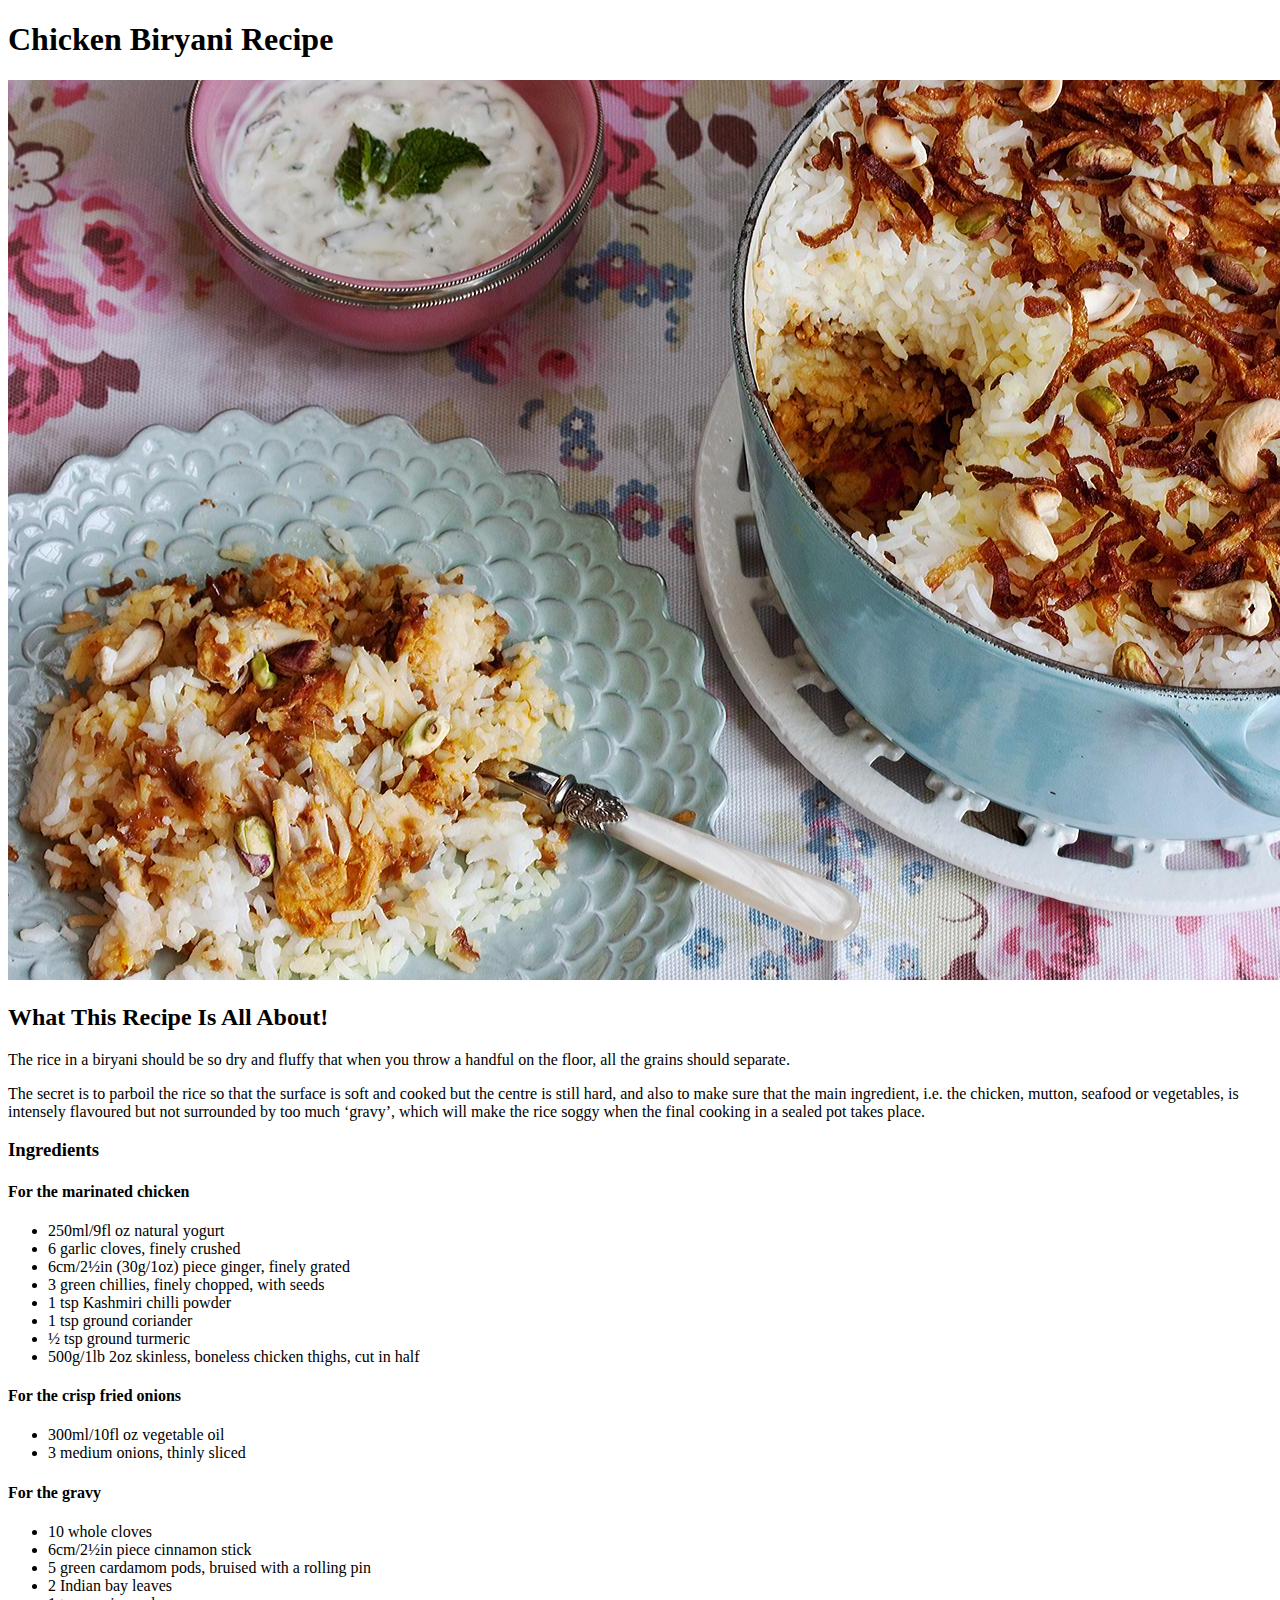
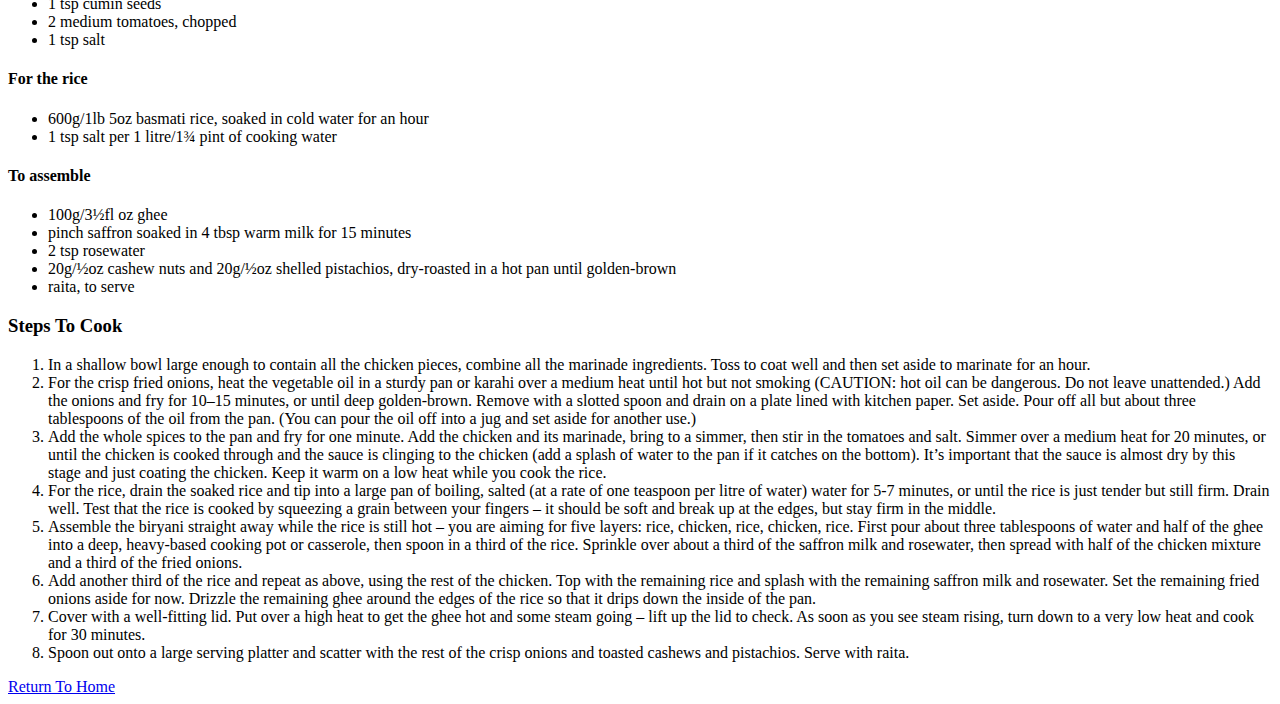
==== recipes/chicken-biryani.html @ 024196a3 "Completed the Chicken Biryani recipe and modified the index to link to the recipe and put all recipe" ====
<!DOCTYPE html>
<html>
    <head>
        <title>Chicken Biryani Recipe</title>
        <meta charset="UTF-8">
    </head>

    <body>
        <h1>Chicken Biryani Recipe</h1>

        <img src="../images/chicken-biryani.jpg">

        <h2>What This Recipe Is All About!</h2>
        <p>The rice in a biryani should be so dry and fluffy that when you throw a handful on the floor, all the grains should separate.</p>
        <p>The secret is to parboil the rice so that the surface is soft and cooked but the centre is still hard, and also to make sure that the main ingredient, i.e. the chicken, mutton, seafood or vegetables, is intensely flavoured but not surrounded by too much ‘gravy’, which will make the rice soggy when the final cooking in a sealed pot takes place.</p>

        <h3>Ingredients</h3>
        <h4>For the marinated chicken</h4>
            <ul>
                <li>250ml/9fl oz natural yogurt</li>
                <li>6 garlic cloves, finely crushed</li>
                <li>6cm/2½in (30g/1oz) piece ginger, finely grated</li>
                <li>3 green chillies, finely chopped, with seeds</li>
                <li>1 tsp Kashmiri chilli powder</li>
                <li>1 tsp ground coriander</li>
                <li>½ tsp ground turmeric</li>
                <li>500g/1lb 2oz skinless, boneless chicken thighs, cut in half</li>
            </ul>
        <h4>For the crisp fried onions</h4>
            <ul>
                <li>300ml/10fl oz vegetable oil</li>
                <li>3 medium onions, thinly sliced</li>
            </ul>
        <h4>For the gravy</h4>
            <ul>
                <li>10 whole cloves</li>
                <li>6cm/2½in piece cinnamon stick</li>
                <li>5 green cardamom pods, bruised with a rolling pin</li>
                <li>2 Indian bay leaves</li>
                <li>1 tsp cumin seeds</li>
                <li>2 medium tomatoes, chopped</li>
                <li>1 tsp salt</li>
            </ul>
        <h4>For the rice</h4>
            <ul>
                <li>600g/1lb 5oz basmati rice, soaked in cold water for an hour</li>
                <li>1 tsp salt per 1 litre/1¾ pint of cooking water</li>
            </ul>
        <h4>To assemble</h4>
            <ul>
                <li>100g/3½fl oz ghee</li>
                <li>pinch saffron soaked in 4 tbsp warm milk for 15 minutes</li>
                <li>2 tsp rosewater</li>
                <li>20g/½oz cashew nuts and 20g/½oz shelled pistachios, dry-roasted in a hot pan until golden-brown</li>
                <li>raita, to serve</li>
            </ul>

        <h3>Steps To Cook</h3>
            <ol>
                <li>In a shallow bowl large enough to contain all the chicken pieces, combine all the marinade ingredients. Toss to coat well and then set aside to marinate for an hour.</li>
                <li>For the crisp fried onions, heat the vegetable oil in a sturdy pan or karahi over a medium heat until hot but not smoking (CAUTION: hot oil can be dangerous. Do not leave unattended.) Add the onions and fry for 10–15 minutes, or until deep golden-brown. Remove with a slotted spoon and drain on a plate lined with kitchen paper. Set aside. Pour off all but about three tablespoons of the oil from the pan. (You can pour the oil off into a jug and set aside for another use.)</li>
                <li>Add the whole spices to the pan and fry for one minute. Add the chicken and its marinade, bring to a simmer, then stir in the tomatoes and salt. Simmer over a medium heat for 20 minutes, or until the chicken is cooked through and the sauce is clinging to the chicken (add a splash of water to the pan if it catches on the bottom). It’s important that the sauce is almost dry by this stage and just coating the chicken. Keep it warm on a low heat while you cook the rice.</li>
                <li>For the rice, drain the soaked rice and tip into a large pan of boiling, salted (at a rate of one teaspoon per litre of water) water for 5-7 minutes, or until the rice is just tender but still firm. Drain well. Test that the rice is cooked by squeezing a grain between your fingers – it should be soft and break up at the edges, but stay firm in the middle.</li>
                <li>Assemble the biryani straight away while the rice is still hot – you are aiming for five layers: rice, chicken, rice, chicken, rice. First pour about three tablespoons of water and half of the ghee into a deep, heavy-based cooking pot or casserole, then spoon in a third of the rice. Sprinkle over about a third of the saffron milk and rosewater, then spread with half of the chicken mixture and a third of the fried onions.</li>
                <li>Add another third of the rice and repeat as above, using the rest of the chicken. Top with the remaining rice and splash with the remaining saffron milk and rosewater. Set the remaining fried onions aside for now. Drizzle the remaining ghee around the edges of the rice so that it drips down the inside of the pan.</li>
                <li>Cover with a well-fitting lid. Put over a high heat to get the ghee hot and some steam going – lift up the lid to check. As soon as you see steam rising, turn down to a very low heat and cook for 30 minutes.</li>
                <li>Spoon out onto a large serving platter and scatter with the rest of the crisp onions and toasted cashews and pistachios. Serve with raita.</li>
            </ol>
        
        <a href="../index.html">Return To Home</a>
    </body>
</html>
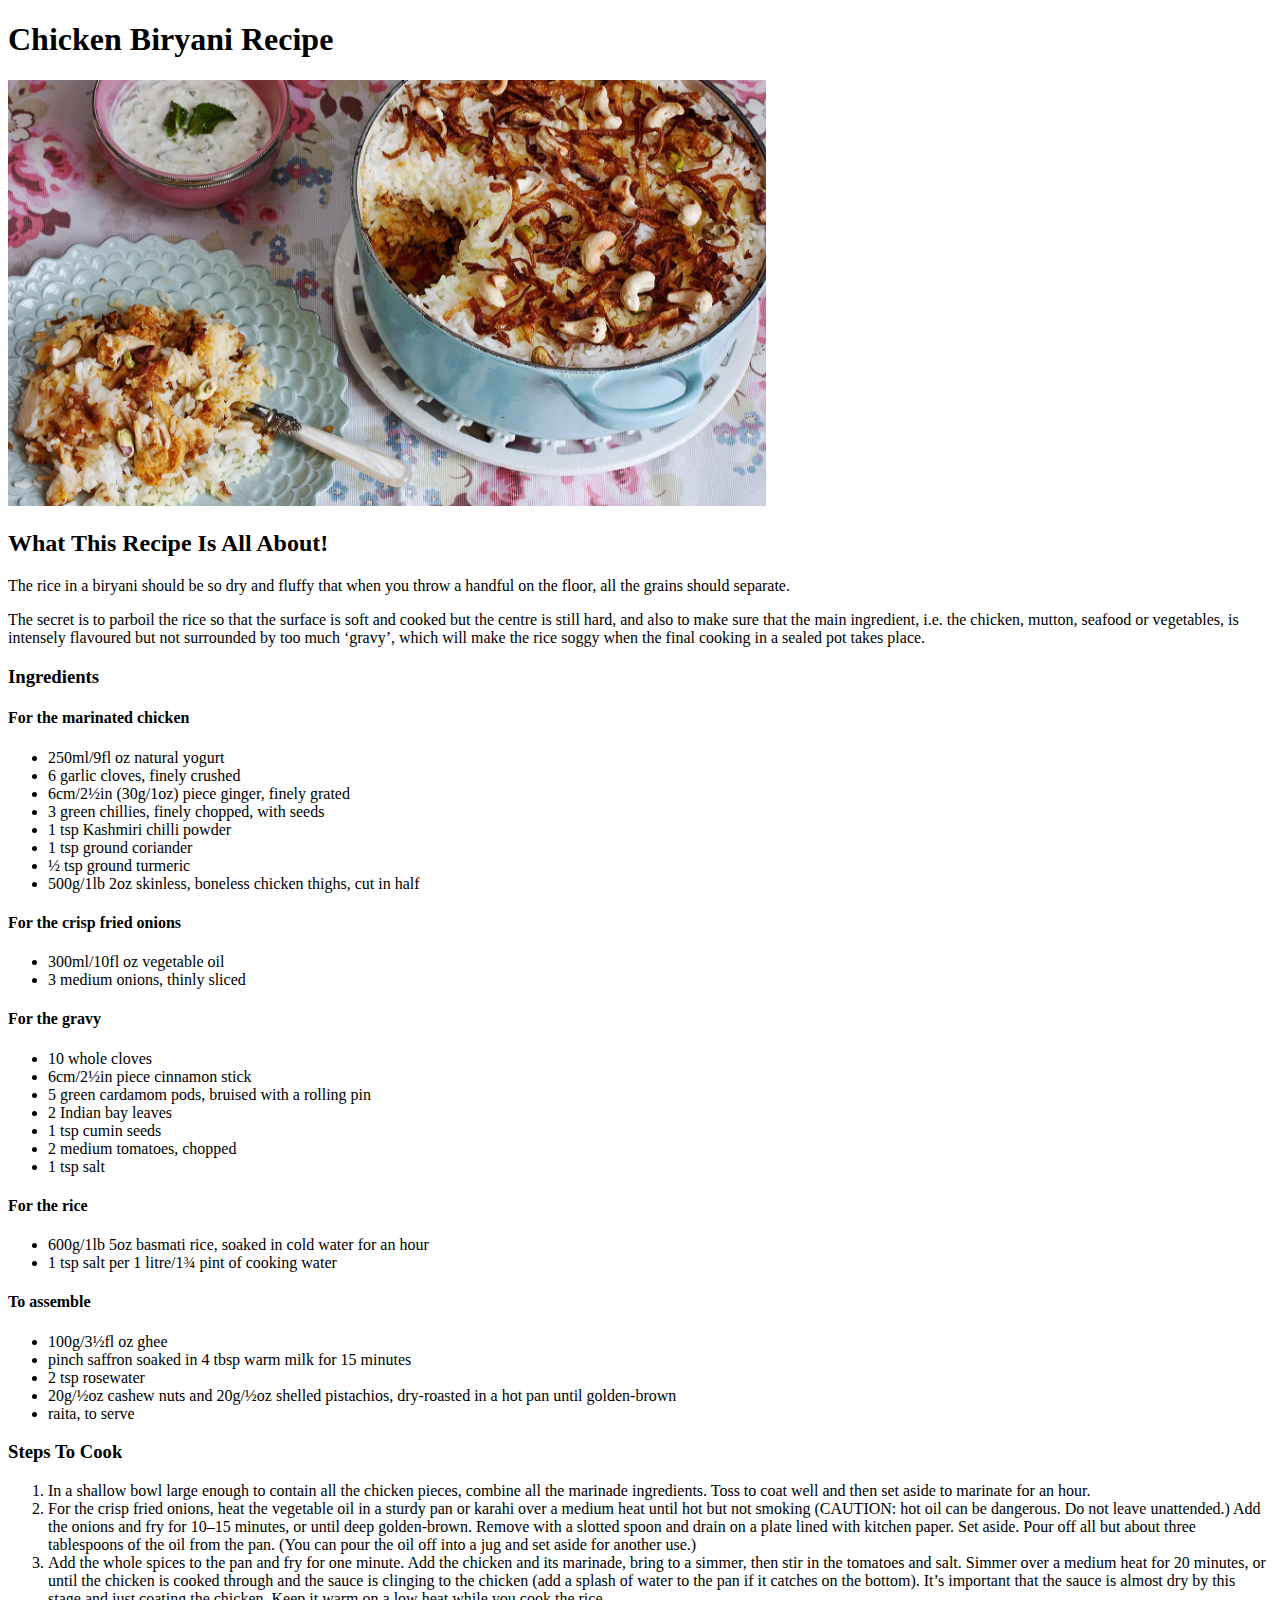
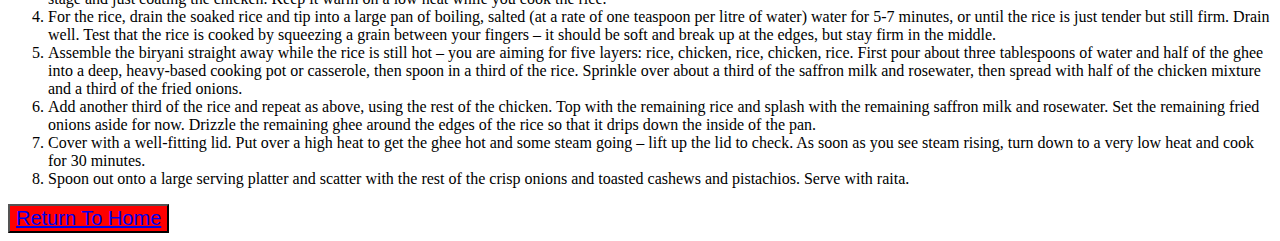
==== commit 7ccaefc8: "Added CSS styles file and styled image sizes and return to home to as a button" ====
--- a/recipes/chicken-biryani.html
+++ b/recipes/chicken-biryani.html
@@ -3,12 +3,13 @@
     <head>
         <title>Chicken Biryani Recipe</title>
         <meta charset="UTF-8">
+        <link rel="stylesheet" href="../styles.css">
     </head>
 
     <body>
         <h1>Chicken Biryani Recipe</h1>
 
-        <img src="../images/chicken-biryani.jpg">
+        <img src="../images/chicken-biryani.jpg" class=biryani>
 
         <h2>What This Recipe Is All About!</h2>
         <p>The rice in a biryani should be so dry and fluffy that when you throw a handful on the floor, all the grains should separate.</p>
@@ -67,6 +68,6 @@
                 <li>Spoon out onto a large serving platter and scatter with the rest of the crisp onions and toasted cashews and pistachios. Serve with raita.</li>
             </ol>
         
-        <a href="../index.html">Return To Home</a>
+        <button class=home><a href="../index.html" >Return To Home</a></button>
     </body>
 </html>--- a/styles.css
+++ b/styles.css
@@ -0,0 +1,13 @@
+.food,
+.pizza,
+.wings,
+.biryani  {
+    height: auto;
+    width: 60%;
+}
+
+.home {
+    color: #ffffff;
+    background-color: red;
+    font-size: 20px;
+}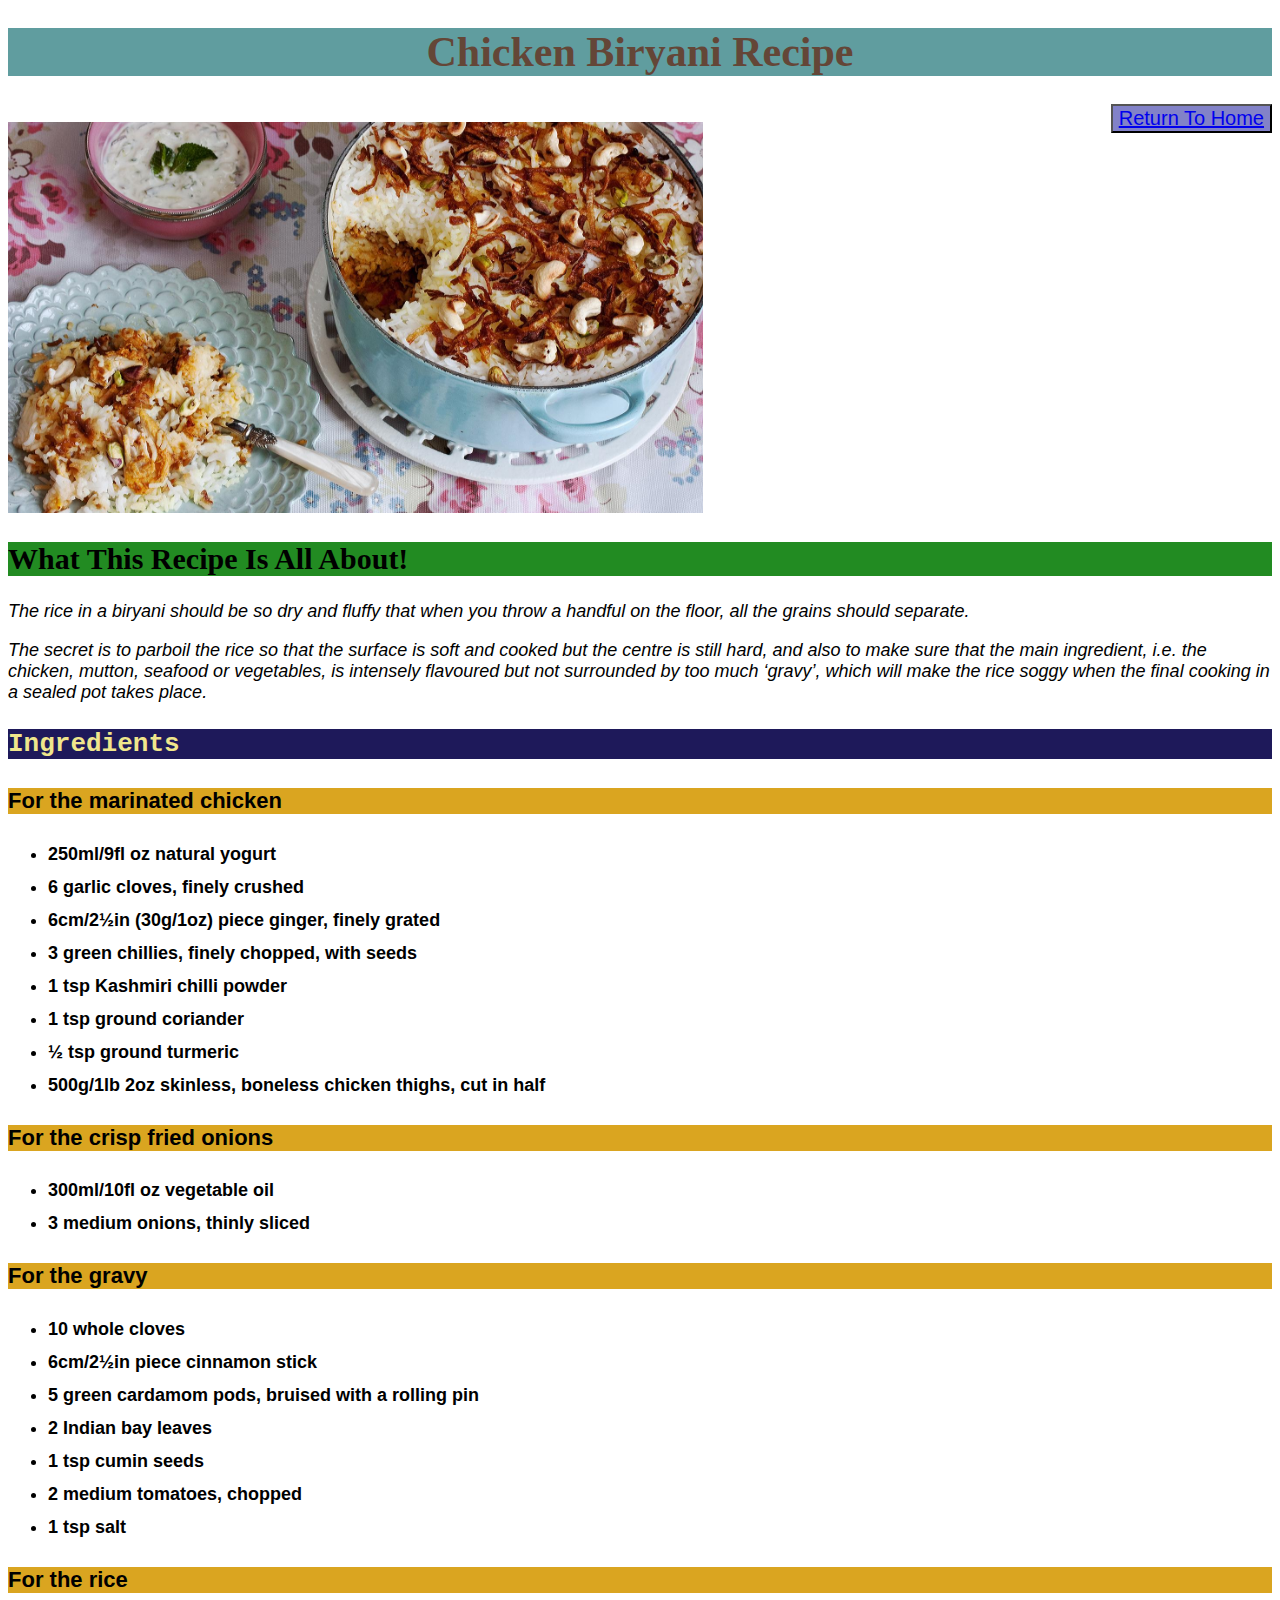
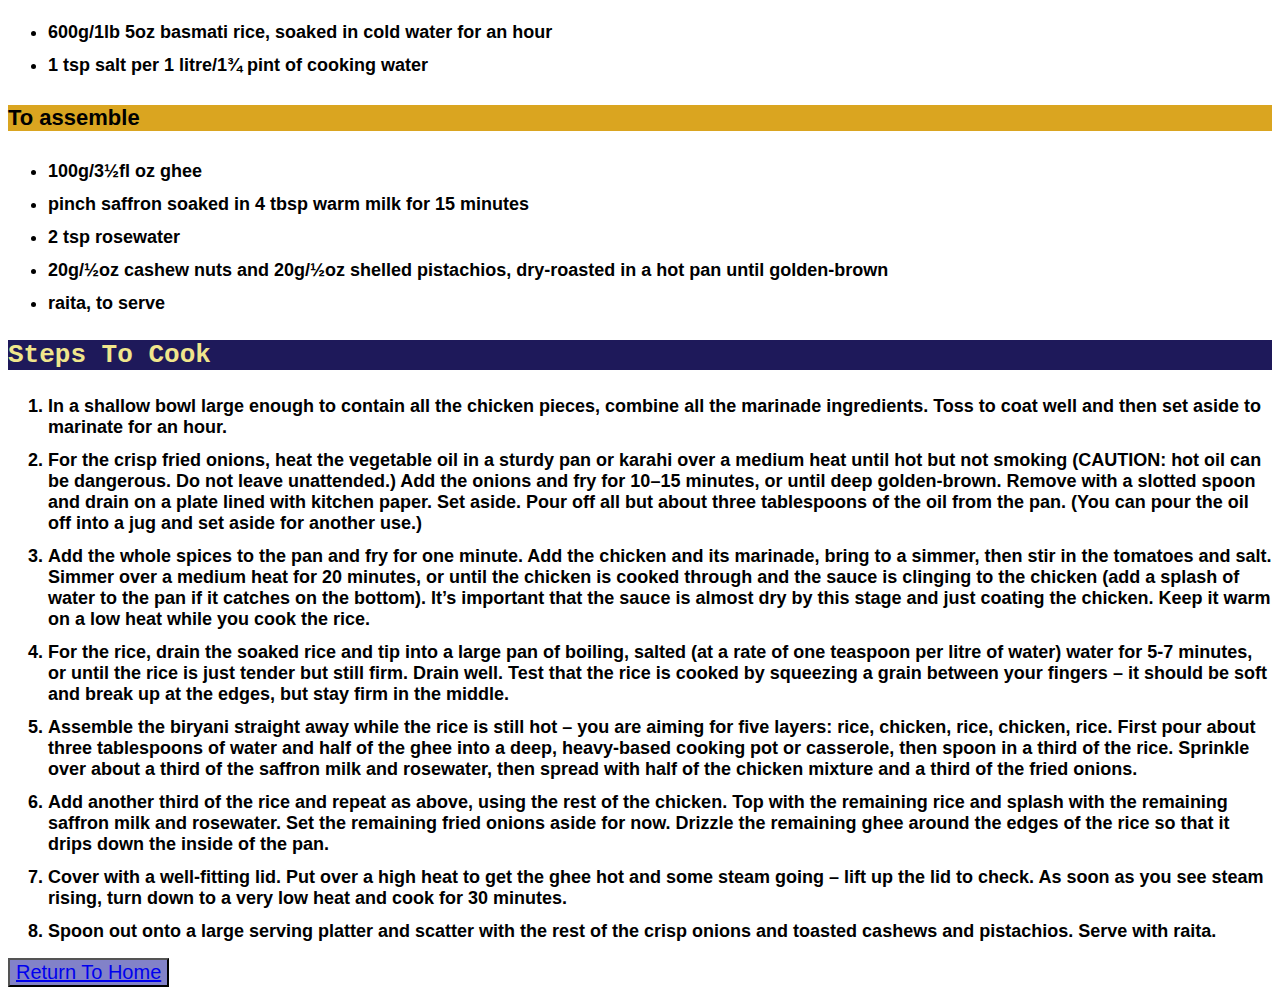
==== commit 3b9ae2c6: "Fixed home page image, added new button for return to home at the top" ====
--- a/recipes/chicken-biryani.html
+++ b/recipes/chicken-biryani.html
@@ -8,7 +8,9 @@
 
     <body>
         <h1>Chicken Biryani Recipe</h1>
-
+        
+        <button class=top-home><a href="../index.html" >Return To Home</a></button>
+        <br>
         <img src="../images/chicken-biryani.jpg" class=biryani>
 
         <h2>What This Recipe Is All About!</h2>
--- a/styles.css
+++ b/styles.css
@@ -3,11 +3,64 @@
 .wings,
 .biryani  {
     height: auto;
-    width: 60%;
+    width: 55%;
 }
 
 .home {
     color: #ffffff;
-    background-color: red;
+    background-color: rgb(130, 130, 200);
     font-size: 20px;
+}
+
+.top-home {
+    color: #ffffff;
+    background-color: rgb(130, 130, 200);
+    font-size: 20px;
+    float: right;
+}
+
+.page-link {
+    font-size: 24px;
+    font-weight: bold;
+    font-family: 'Courier New', Courier, monospace;
+}
+
+h1 {
+    font-size: 42px;
+    font-family: Garamond, 'Times New Roman', Georgia;
+    text-align: center;
+    background-color: hsl(182, 25%, 50%);
+    color: rgb(100, 70, 55);
+}
+
+h2 {
+    font-size: 30px;
+    font-family: Georgia, 'Times New Roman', Times, serif;
+    background-color: forestgreen;
+}
+
+h3 {
+    font-size: 26px;
+    font-family: 'Courier New', Courier, monospace;
+    background-color: rgb(30, 25, 90);
+    color: khaki;
+}
+
+h4 {
+    font-size: 22px;
+    font-family: Arial, Helvetica, sans-serif;
+    background-color: goldenrod;
+}
+
+p {
+    font-size: 18px;
+    font-family: Helvetica, sans-serif;
+    font-style: oblique;
+}
+
+li {
+    font-size: 18px;
+    font-family: 'Lucida Sans', 'Lucida Sans Regular', 'Lucida Grande', 'Lucida Sans Unicode', Geneva, Verdana, sans-serif;
+    font-weight: bold;
+    margin: 12px 0;
 }